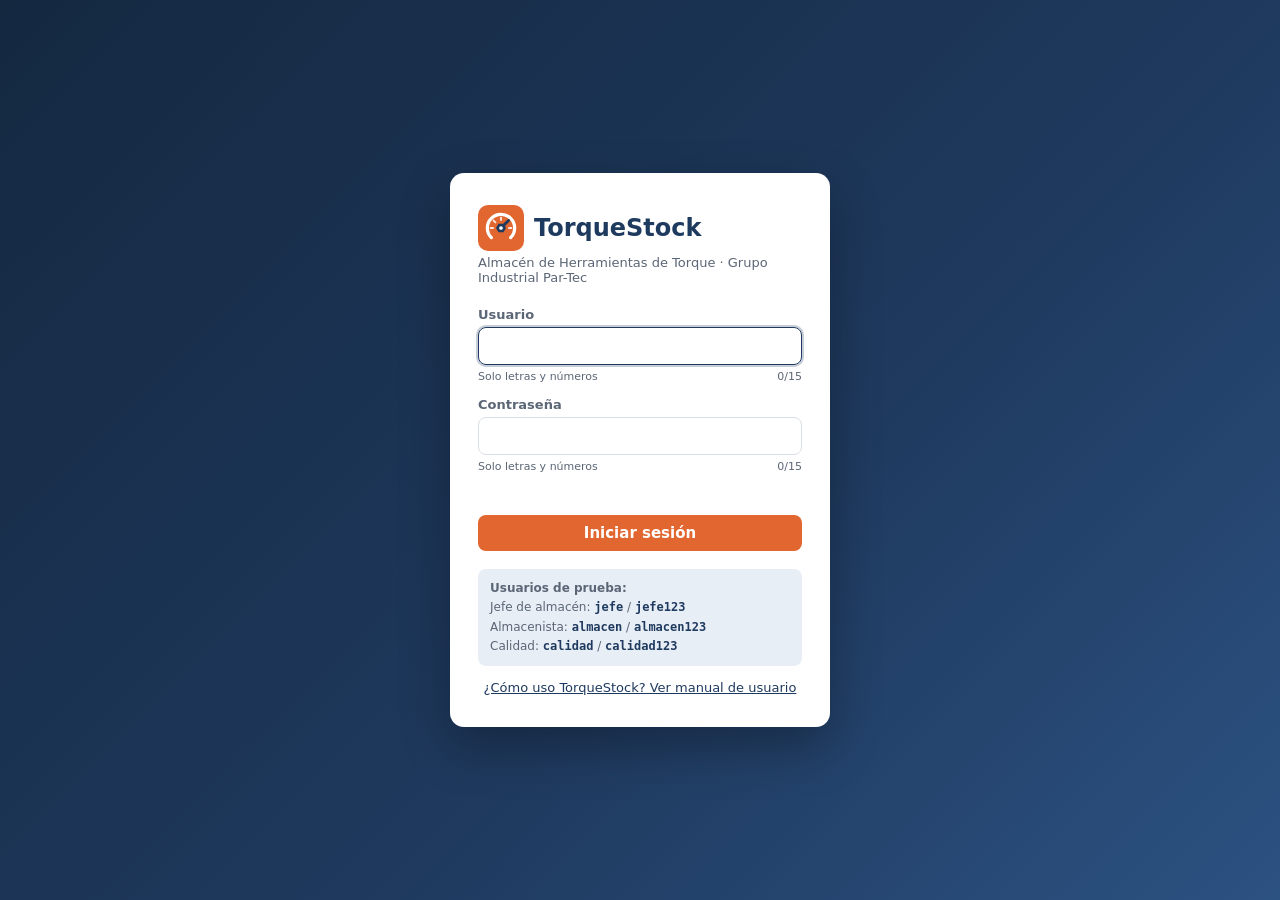
==== frontend/index.html @ dfb52f2a "Acerca del proyecto solo para el Jefe de almacén - Nuevo permiso "acerca" en usuarios.json (solo Adm" ====
<!DOCTYPE html>
<html lang="es">
<head>
  <meta charset="UTF-8">
  <meta name="viewport" content="width=device-width, initial-scale=1.0, viewport-fit=cover">
  <meta name="theme-color" content="#1f3a5f">
  <meta name="mobile-web-app-capable" content="yes">
  <meta name="apple-mobile-web-app-capable" content="yes">
  <meta name="apple-mobile-web-app-title" content="TorqueStock">
  <link rel="icon" type="image/svg+xml" href="img/logo.svg">
  <title>TorqueStock — Iniciar sesión</title>
  <link rel="manifest" href="manifest.json">
  <link rel="apple-touch-icon" href="img/apple-touch-icon.png">
  <link rel="stylesheet" href="css/styles.css">
</head>
<body>
  <main class="login-pagina">
    <form class="login-caja" id="formLogin" novalidate>
      <div class="login-logo">
        <img class="logo" src="img/logo.svg" alt="" width="46" height="46">
        <h1>TorqueStock</h1>
      </div>
      <p class="login-sub">Almacén de Herramientas de Torque · Grupo Industrial Par-Tec</p>

      <div class="campo">
        <label for="usuario">Usuario</label>
        <input id="usuario" type="text" maxlength="15" autocomplete="username" autofocus>
        <span class="ayuda"><span>Solo letras y números</span><span id="contUsuario">0/15</span></span>
      </div>
      <div class="campo">
        <label for="clave">Contraseña</label>
        <input id="clave" type="password" maxlength="15" autocomplete="current-password">
        <span class="ayuda"><span>Solo letras y números</span><span id="contClave">0/15</span></span>
      </div>
      <div class="error-form" id="errorLogin"></div>
      <button class="btn btn-naranja btn-bloque" type="submit">Iniciar sesión</button>

      <div class="login-demo">
        <strong>Usuarios de prueba:</strong><br>
        Jefe de almacén: <code>jefe</code> / <code>jefe123</code><br>
        Almacenista: <code>almacen</code> / <code>almacen123</code><br>
        Calidad: <code>calidad</code> / <code>calidad123</code>
      </div>
      <a class="enlace-ayuda" href="ayuda.html">¿Cómo uso TorqueStock? Ver manual de usuario</a>
    </form>
  </main>

  <script src="js/datos.js"></script>
  <script src="js/sesion.js"></script>
  <script>
    // Si ya hay sesión activa, entra directo al panel
    if (Sesion.actual()) window.location.replace("panel.html");

    const MAX = 15;
    const VALIDO = /^[A-Za-z0-9]+$/;          // solo letras y números
    const NO_PERMITIDOS = /[^A-Za-z0-9]/g;

    const usuario = document.getElementById("usuario");
    const clave = document.getElementById("clave");
    const error = document.getElementById("errorLogin");

    // Filtra en vivo: quita caracteres especiales y corta a 15
    function filtrar(input, contador) {
      const original = input.value;
      const limpio = original.replace(NO_PERMITIDOS, "").slice(0, MAX);
      if (limpio !== original) {
        input.value = limpio;
        error.textContent = "Solo se permiten letras y números (sin espacios, acentos ni símbolos).";
      } else if (error.textContent.startsWith("Solo se permiten")) {
        error.textContent = "";
      }
      input.classList.remove("invalido");
      document.getElementById(contador).textContent = `${input.value.length}/${MAX}`;
    }
    usuario.addEventListener("input", () => filtrar(usuario, "contUsuario"));
    clave.addEventListener("input", () => filtrar(clave, "contClave"));

    // Devuelve el mensaje de error del campo, o "" si es válido
    function validarCampo(input, nombre) {
      const v = input.value;
      let msg = "";
      if (!v) msg = `Ingresa ${nombre}.`;
      else if (v.length > MAX) msg = `El campo ${nombre} no puede tener más de ${MAX} caracteres.`;
      else if (!VALIDO.test(v)) msg = `El campo ${nombre} solo puede tener letras y números.`;
      input.classList.toggle("invalido", !!msg);
      return msg;
    }

    // Enter en "Usuario": si es válido pasa a "Contraseña"; si no, muestra el error y se queda ahí
    usuario.addEventListener("keydown", (e) => {
      if (e.key !== "Enter") return;
      e.preventDefault();
      const msg = validarCampo(usuario, "usuario");
      if (msg) {
        error.textContent = msg;
        usuario.focus();
        return;
      }
      error.textContent = "";
      clave.focus();
    });
    // Enter en "Contraseña" envía el formulario (comportamiento normal) y se valida abajo

    document.getElementById("formLogin").addEventListener("submit", async (e) => {
      e.preventDefault();

      // Los usuarios vienen de backend/data/usuarios.json: espera a que se carguen
      try { await DB.listo; } catch (err) { return; }   // si fallan, ya se muestra un aviso

      // RNF-05: validar campos antes de enviar
      const msgUsuario = validarCampo(usuario, "usuario");
      const msgClave = validarCampo(clave, "contraseña");
      if (msgUsuario || msgClave) {
        error.textContent = msgUsuario || msgClave;
        (msgUsuario ? usuario : clave).focus();   // regresa al campo con error
        return;
      }

      const u = DB.autenticar(usuario.value, clave.value);
      if (!u) {
        error.textContent = "Usuario o contraseña incorrectos.";
        clave.value = "";
        clave.focus();
        return;
      }
      Sesion.iniciar(u);
      window.location.href = "panel.html";
    });
  </script>
  <script src="js/pwa.js"></script>
</body>
</html>
---- frontend/css/styles.css ----
/* =========================================================
   TorqueStock — Hoja de estilos (RNF-04: diseño responsivo)
   Sin dependencias externas: funciona sin internet (RNF-03)
   ========================================================= */

:root {
  --azul: #1f3a5f;
  --azul-osc: #142840;
  --azul-claro: #e8eef6;
  --naranja: #e2662f;
  --gris-fondo: #f3f5f8;
  --gris-borde: #d9dee6;
  --gris-texto: #5b6676;
  --texto: #1d2733;
  --verde: #1e8e4e;
  --verde-bg: #e3f5ea;
  --amarillo: #a66b00;
  --amarillo-bg: #fff3d1;
  --rojo: #c0362c;
  --rojo-bg: #fde6e4;
  --radio: 10px;
  --sombra: 0 1px 3px rgba(20, 40, 64, .08), 0 4px 14px rgba(20, 40, 64, .06);
}

* { box-sizing: border-box; }

html, body {
  margin: 0;
  font-family: "Segoe UI", system-ui, -apple-system, Roboto, Arial, sans-serif;
  color: var(--texto);
  background: var(--gris-fondo);
  font-size: 15px;
}

h1, h2, h3 { margin: 0; }
button, input, select { font: inherit; }

/* ---------- Botones ---------- */
.btn {
  display: inline-flex; align-items: center; justify-content: center; gap: 6px;
  border: 1px solid transparent; border-radius: 8px;
  padding: 8px 14px; cursor: pointer; font-weight: 600;
  transition: background .15s, opacity .15s;
  white-space: nowrap; text-decoration: none;
}
.btn:disabled { opacity: .45; cursor: not-allowed; }
.btn-primario { background: var(--azul); color: #fff; }
.btn-primario:hover:not(:disabled) { background: var(--azul-osc); }
.btn-naranja { background: var(--naranja); color: #fff; }
.btn-naranja:hover:not(:disabled) { background: #c9531f; }
.btn-verde { background: var(--verde); color: #fff; }
.btn-verde:hover:not(:disabled) { background: #176f3d; }
.btn-borde { background: #fff; border-color: var(--gris-borde); color: var(--texto); }
.btn-borde:hover:not(:disabled) { background: var(--azul-claro); }
.btn-sm { padding: 5px 10px; font-size: 13px; }
.btn-bloque { width: 100%; }

/* ---------- Formularios ---------- */
.campo { display: flex; flex-direction: column; gap: 5px; margin-bottom: 14px; }
.campo label { font-weight: 600; font-size: 13px; color: var(--gris-texto); }
.campo input, .campo select, .campo textarea {
  border: 1px solid var(--gris-borde); border-radius: 8px;
  padding: 9px 11px; background: #fff; color: var(--texto);
}
.campo input:focus, .campo select:focus, .campo textarea:focus {
  outline: 2px solid rgba(31, 58, 95, .25); border-color: var(--azul);
}
.campo input.invalido, .campo select.invalido, .campo textarea.invalido { border-color: var(--rojo); background: #fff8f7; }
.ayuda { display: flex; justify-content: space-between; font-size: 11px; color: var(--gris-texto); }
.fila-campos { display: grid; grid-template-columns: 1fr 1fr; gap: 12px; }
.error-form { color: var(--rojo); font-size: 13px; min-height: 18px; margin: 4px 0 10px; }

/* ---------- Login (RF-01) ---------- */
.login-pagina {
  min-height: 100vh; display: grid; place-items: center; padding: 20px;
  background: linear-gradient(135deg, var(--azul-osc), var(--azul) 60%, #2c5282);
}
.login-caja {
  width: 100%; max-width: 380px; background: #fff; border-radius: 14px;
  padding: 32px 28px; box-shadow: 0 20px 50px rgba(0, 0, 0, .3);
}
.login-logo { display: flex; align-items: center; gap: 10px; margin-bottom: 4px; }
.login-logo .logo { width: 46px; height: 46px; display: block; flex-shrink: 0; }
.login-logo h1 { font-size: 24px; color: var(--azul); }
.login-sub { color: var(--gris-texto); margin: 0 0 22px; font-size: 13px; }
.login-demo {
  margin-top: 18px; padding: 10px 12px; background: var(--azul-claro);
  border-radius: 8px; font-size: 12px; color: var(--gris-texto); line-height: 1.6;
}
.login-demo code { color: var(--azul); font-weight: 600; }

/* ---------- Estructura principal ---------- */
.barra-sup {
  background: var(--azul); color: #fff; position: sticky; top: 0; z-index: 10;
  box-shadow: 0 2px 12px rgba(0, 0, 0, .18);
}
/* Mismo ancho que el contenido de la página, para que todo quede alineado */
.barra-contenido {
  max-width: 1280px; margin: 0 auto; padding: 0 22px; height: 66px;
  display: flex; align-items: center; justify-content: space-between; gap: 24px;
}
.marca { display: flex; align-items: center; gap: 12px; min-width: 0; }
.marca .logo { width: 38px; height: 38px; display: block; flex-shrink: 0; }
.marca-texto { display: flex; flex-direction: column; line-height: 1.15; min-width: 0; }
.marca-texto strong { font-size: 19px; font-weight: 700; letter-spacing: .2px; }
.marca-texto small { font-size: 12px; opacity: .7; white-space: nowrap; overflow: hidden; text-overflow: ellipsis; }

.usuario-info { display: flex; align-items: center; gap: 4px; }
.nav-enlaces { display: flex; align-items: center; gap: 2px; }
.nav-enlace {
  display: inline-flex; align-items: center; gap: 7px; padding: 8px 12px; border-radius: 8px;
  background: none; border: 1px solid transparent; color: rgba(255, 255, 255, .82);
  font: inherit; font-size: 14px; font-weight: 600; text-decoration: none; cursor: pointer; white-space: nowrap;
  transition: background .12s, color .12s;
}
.nav-enlace:hover { background: rgba(255, 255, 255, .1); color: #fff; }
.nav-enlace:focus-visible { outline: 2px solid #ffb48a; outline-offset: 1px; }
.nav-enlace svg { width: 18px; height: 18px; flex-shrink: 0; }
.nav-enlace.salir { border-color: rgba(255, 255, 255, .28); margin-left: 6px; }
.nav-enlace.salir:hover { background: rgba(255, 255, 255, .12); border-color: rgba(255, 255, 255, .5); }
.separador-v { width: 1px; height: 30px; background: rgba(255, 255, 255, .2); margin: 0 12px; }

.usuario-bloque { display: flex; align-items: center; gap: 10px; }
.avatar {
  width: 36px; height: 36px; border-radius: 50%; display: grid; place-items: center; flex-shrink: 0;
  background: rgba(255, 255, 255, .14); color: #fff;
}
.avatar svg { width: 19px; height: 19px; }
.usuario-textos { display: flex; flex-direction: column; line-height: 1.2; }
.usuario-textos .nombre { font-size: 14px; font-weight: 600; white-space: nowrap; }
.usuario-textos .rol { font-size: 12px; color: #ffb48a; white-space: nowrap; }

.contenedor { max-width: 1280px; margin: 0 auto; padding: 22px; }

/* ---------- Tarjetas KPI (RF-08) ---------- */
.kpis { display: grid; grid-template-columns: repeat(4, 1fr); gap: 16px; margin-bottom: 22px; }
.kpi {
  background: #fff; border-radius: var(--radio); padding: 16px 18px; box-shadow: var(--sombra);
  border-left: 5px solid var(--azul); cursor: pointer; transition: transform .12s;
}
.kpi:hover { transform: translateY(-2px); }
.kpi .titulo { font-size: 13px; color: var(--gris-texto); font-weight: 600; }
.kpi .valor { font-size: 32px; font-weight: 800; margin-top: 4px; }
.kpi.disp { border-left-color: var(--verde); }
.kpi.disp .valor { color: var(--verde); }
.kpi.prest { border-left-color: var(--naranja); }
.kpi.prest .valor { color: var(--naranja); }
.kpi.venc { border-left-color: var(--rojo); }
.kpi.venc .valor { color: var(--rojo); }

/* ---------- Paneles ---------- */
.rejilla { display: grid; grid-template-columns: 1fr 340px; gap: 22px; align-items: start; }
.panel { background: #fff; border-radius: var(--radio); box-shadow: var(--sombra); overflow: hidden; }
.panel-cab {
  display: flex; align-items: center; justify-content: space-between; gap: 12px; flex-wrap: wrap;
  padding: 14px 18px; border-bottom: 1px solid var(--gris-borde);
}
.panel-cab h2 { font-size: 17px; color: var(--azul); }
.panel-cuerpo { padding: 16px 18px; }

/* ---------- Buscador y filtros (RF-03) ---------- */
.herramientas-barra { display: flex; gap: 10px; flex-wrap: wrap; padding: 14px 18px; border-bottom: 1px solid var(--gris-borde); }
.buscador {
  flex: 1; min-width: 220px; border: 1px solid var(--gris-borde); border-radius: 8px;
  padding: 9px 12px 9px 34px; background: #fff url("data:image/svg+xml,%3Csvg xmlns='http://www.w3.org/2000/svg' width='16' height='16' fill='%235b6676' viewBox='0 0 16 16'%3E%3Cpath d='M11.7 10.3a6.5 6.5 0 1 0-1.4 1.4l3.6 3.6 1.4-1.4-3.6-3.6zM6.5 11a4.5 4.5 0 1 1 0-9 4.5 4.5 0 0 1 0 9z'/%3E%3C/svg%3E") no-repeat 11px center;
}
.filtros { display: flex; gap: 6px; flex-wrap: wrap; }
.filtro {
  border: 1px solid var(--gris-borde); background: #fff; border-radius: 20px;
  padding: 6px 12px; cursor: pointer; font-size: 13px; font-weight: 600; color: var(--gris-texto);
}
.filtro.activo { background: var(--azul); border-color: var(--azul); color: #fff; }

/* ---------- Tabla ---------- */
.tabla-envoltura { overflow-x: auto; }
table { width: 100%; border-collapse: collapse; }
th, td { padding: 11px 14px; text-align: left; border-bottom: 1px solid #edf0f4; font-size: 14px; vertical-align: middle; }
th { background: #f8fafc; font-size: 12px; text-transform: uppercase; letter-spacing: .4px; color: var(--gris-texto); }
tbody tr:hover { background: #fafbfd; }
td .codigo { font-family: Consolas, monospace; font-weight: 700; color: var(--azul); }
td .sub { display: block; font-size: 12px; color: var(--gris-texto); }
.acciones { display: flex; gap: 6px; flex-wrap: wrap; }
.vacio { text-align: center; color: var(--gris-texto); padding: 30px; }
.contador-res { font-size: 13px; color: var(--gris-texto); }

/* ---------- Etiquetas: semáforo y estado (RF-06) ---------- */
.etiqueta {
  display: inline-flex; align-items: center; gap: 6px;
  padding: 3px 10px; border-radius: 20px; font-size: 12px; font-weight: 700; white-space: nowrap;
}
.etiqueta::before { content: ""; width: 8px; height: 8px; border-radius: 50%; background: currentColor; }
.sem-verde { background: var(--verde-bg); color: var(--verde); }
.sem-amarillo { background: var(--amarillo-bg); color: var(--amarillo); }
.sem-rojo { background: var(--rojo-bg); color: var(--rojo); }
.est-disponible { background: var(--verde-bg); color: var(--verde); }
.est-prestamo { background: #fdeee6; color: #b4501f; }

/* ---------- Bitácora ---------- */
.bitacora { list-style: none; margin: 0; padding: 0; max-height: 560px; overflow-y: auto; }
.bitacora li { padding: 11px 18px; border-bottom: 1px solid #edf0f4; font-size: 13px; }
.bitacora .mov-tipo { font-weight: 700; }
.bitacora .mov-fecha { color: var(--gris-texto); font-size: 12px; }
.mov-Préstamo { color: #b4501f; }
.mov-Devolución { color: var(--verde); }
.mov-Alta { color: var(--azul); }
.mov-Recalibración { color: #6b3fa0; }
.mov-Reparación { color: #7a5b00; }
.mov-Reincorporación { color: #0f7a6c; }
.mov-Baja { color: #555; }

/* ---------- Modal ---------- */
.modal-fondo {
  position: fixed; inset: 0; background: rgba(15, 25, 40, .5);
  display: none; align-items: center; justify-content: center; padding: 16px; z-index: 50;
}
.modal-fondo.abierto { display: flex; }
.modal { background: #fff; border-radius: 12px; width: 100%; max-width: 480px; box-shadow: 0 20px 50px rgba(0, 0, 0, .3); }
.modal-cab { padding: 16px 20px; border-bottom: 1px solid var(--gris-borde); display: flex; justify-content: space-between; align-items: center; }
.modal-cab h3 { font-size: 17px; color: var(--azul); }
.modal-cerrar { background: none; border: none; font-size: 22px; cursor: pointer; color: var(--gris-texto); }
.modal-cuerpo { padding: 18px 20px 6px; }
.modal-pie { padding: 12px 20px 18px; display: flex; justify-content: flex-end; gap: 8px; }
.resumen-herr { background: var(--azul-claro); border-radius: 8px; padding: 10px 12px; margin-bottom: 14px; font-size: 13px; }

/* ---------- Avisos ---------- */
.aviso {
  position: fixed; bottom: 20px; right: 20px; z-index: 60;
  background: var(--texto); color: #fff; padding: 12px 18px; border-radius: 8px;
  box-shadow: var(--sombra); opacity: 0; transform: translateY(10px); transition: .25s; pointer-events: none;
  max-width: 360px;
}
.aviso.visible { opacity: 1; transform: none; }
.aviso.ok { background: var(--verde); }
.aviso.error { background: var(--rojo); }

.oculto { display: none !important; }

/* ---------- Responsivo (RNF-04) ---------- */
@media (max-width: 1100px) {
  .rejilla { grid-template-columns: 1fr; }
}
@media (max-width: 760px) {
  .kpis { grid-template-columns: repeat(2, 1fr); }
  .contenedor { padding: 14px; }
  .fila-campos { grid-template-columns: 1fr; }
  th, td { padding: 9px 10px; }
}

/* ---------- Manual de usuario ---------- */
.manual { display: grid; grid-template-columns: 250px 1fr; gap: 22px; align-items: start; }
.manual-indice { position: sticky; top: 82px; }
.manual-indice ol { margin: 0; padding: 12px 18px 14px 36px; line-height: 2; font-size: 14px; }
.manual-indice a { color: var(--azul); text-decoration: none; }
.manual-indice a:hover { text-decoration: underline; }
.manual-contenido { display: flex; flex-direction: column; gap: 18px; }
.manual-contenido section { scroll-margin-top: 80px; }
.manual-contenido p, .manual-contenido li, .manual-contenido dd { line-height: 1.6; }
.manual-contenido .panel-cuerpo > :first-child { margin-top: 0; }
.manual-contenido .btn { pointer-events: none; vertical-align: middle; }
.pasos li { margin-bottom: 6px; }
.lista-semaforo { list-style: none; padding: 0; }
.lista-semaforo li { margin-bottom: 10px; }
.lista-semaforo .etiqueta { min-width: 100px; margin-right: 8px; }
.nota { background: var(--amarillo-bg); border-left: 4px solid var(--amarillo); padding: 9px 12px; border-radius: 6px; font-size: 14px; }
.rol-chip { display: inline-block; background: var(--azul-claro); color: var(--azul); font-size: 12px; font-weight: 700; padding: 3px 10px; border-radius: 20px; }
tr.mi-rol td { background: #fff8ec; }
tr.mi-rol td:first-child::after { content: "  ← tu rol"; color: var(--naranja); font-weight: 700; font-size: 12px; }
kbd { background: #eef1f5; border: 1px solid var(--gris-borde); border-bottom-width: 2px; border-radius: 4px; padding: 1px 6px; font-size: 12px; font-family: inherit; }
.faq dt { font-weight: 700; margin-top: 12px; }
.faq dd { margin: 4px 0 0; color: var(--gris-texto); }
.manual-pie { text-align: center; color: var(--gris-texto); font-size: 12px; }
.enlace-ayuda { display: block; text-align: center; margin-top: 14px; font-size: 13px; color: var(--azul); }
@media (max-width: 900px) {
  .manual { grid-template-columns: 1fr; }
  .manual-indice { position: static; }
}

/* ---------- Ampliación: estados, alertas, ficha ---------- */
.campo textarea { resize: vertical; font: inherit; }
.btn-rojo { background: var(--rojo); color: #fff; }
.btn-rojo:hover:not(:disabled) { background: #9c2a22; }
.btn-rojo-borde { background: #fff; border-color: #efb7b2; color: var(--rojo); }
.btn-rojo-borde:hover:not(:disabled) { background: var(--rojo-bg); }
.texto-rojo { color: var(--rojo) !important; font-weight: 700; }

.kpis-6 { grid-template-columns: repeat(6, 1fr); }
.kpis-6 .valor { font-size: 28px; }
.kpi.rep { border-left-color: #b88a00; }
.kpi.rep .valor { color: #8a6800; }
.kpi.ext { border-left-color: #7d1f1a; }
.kpi.ext .valor { color: #7d1f1a; }

.est-reparacion { background: #fff3d1; color: #7a5b00; }
.est-baja { background: #e6e8ec; color: #555; }

.alerta {
  background: var(--rojo-bg); border: 1px solid #efb7b2; color: #7d1f1a;
  padding: 12px 16px; border-radius: var(--radio); margin-bottom: 18px; cursor: pointer; font-size: 14px;
}
.alerta:hover { background: #fbd8d4; }
tr.fila-alerta td { background: #fff6f5; }
tr.fila-baja td { color: #888; }

.modal-ancho { max-width: 820px; max-height: 92vh; display: flex; flex-direction: column; }
.modal-ancho .modal-cuerpo { overflow-y: auto; }
.ficha-datos { display: grid; grid-template-columns: repeat(4, 1fr); gap: 12px; margin-bottom: 14px; font-size: 14px; }
.ficha-datos .sub { display: block; font-size: 12px; color: var(--gris-texto); margin-bottom: 3px; }
.ficha-acciones { display: flex; flex-wrap: wrap; gap: 8px; padding: 12px; background: var(--azul-claro); border-radius: 8px; }
.ficha-sub { margin: 18px 0 8px; color: var(--azul); font-size: 15px; }
.ficha-historial { max-height: 300px; overflow-y: auto; border: 1px solid var(--gris-borde); border-radius: 8px; }
.ficha-historial th { position: sticky; top: 0; }
.ficha-historial td, .ficha-historial th { font-size: 13px; padding: 8px 10px; }

/* ---------- Reportes ---------- */
.reporte-grid { display: grid; grid-template-columns: repeat(3, 1fr); gap: 18px; margin-bottom: 22px; }
.barras { list-style: none; margin: 0; padding: 14px 18px; }
.barras li { display: grid; grid-template-columns: 1fr 34px; gap: 4px 10px; font-size: 13px; margin-bottom: 10px; }
.barras .barra { grid-column: 1 / -1; height: 8px; background: #edf0f4; border-radius: 4px; overflow: hidden; }
.barras .barra span { display: block; height: 100%; background: var(--azul); border-radius: 4px; }
.barras b { text-align: right; }
.filtros-reporte { display: flex; gap: 10px; flex-wrap: wrap; align-items: end; padding: 14px 18px; border-bottom: 1px solid var(--gris-borde); }
.filtros-reporte .campo { margin: 0; min-width: 150px; }
.botonera { display: flex; gap: 8px; flex-wrap: wrap; }
.seccion-reporte { margin-bottom: 22px; }
.encabezado-impresion { display: none; }

/* ---------- Acerca del proyecto ---------- */
.acerca-grid { display: grid; grid-template-columns: 1fr 1fr; gap: 18px; margin-bottom: 18px; }
.acerca dl { display: grid; grid-template-columns: 170px 1fr; gap: 8px 12px; margin: 0; font-size: 14px; }
.acerca dt { font-weight: 700; color: var(--gris-texto); }
.acerca dd { margin: 0; }
.acerca table td, .acerca table th { font-size: 13px; vertical-align: top; }
.check { color: var(--verde); font-weight: 700; }

@media (max-width: 1100px) {
  .kpis-6 { grid-template-columns: repeat(3, 1fr); }
  .reporte-grid { grid-template-columns: 1fr 1fr; }
}
@media (max-width: 760px) {
  .kpis-6 { grid-template-columns: repeat(2, 1fr); }
  .ficha-datos, .reporte-grid, .acerca-grid { grid-template-columns: 1fr; }
  .acerca dl { grid-template-columns: 1fr; }
}

/* ---------- Impresión (reportes para auditoría) ---------- */
@media print {
  .barra-sup, .no-imprimir, .aviso { display: none !important; }
  body { background: #fff; }
  .contenedor { max-width: none; padding: 0; }
  .panel { box-shadow: none; border: 1px solid #ccc; break-inside: avoid; }
  .encabezado-impresion { display: block; margin-bottom: 14px; }
  .reporte-grid { grid-template-columns: repeat(3, 1fr); }
  .tabla-envoltura { overflow: visible; }
  .manual { display: block; }                 /* manual impreso: sin índice lateral, a todo lo ancho */
  .manual-indice { display: none; }
  .manual-contenido { gap: 12px; }
}
.rejilla-mitad { grid-template-columns: 1fr 1fr; }
@media (max-width: 1100px) { .rejilla-mitad { grid-template-columns: 1fr; } }

/* =========================================================
   Celular: tablas como tarjetas, botones táctiles, menú compacto
   ========================================================= */
.solo-movil { display: none; }
td.m-titulo { display: none; }

@media (max-width: 760px) {
  body { font-size: 15px; -webkit-text-size-adjust: 100%; }
  /* iOS no hace zoom si los campos miden 16px */
  input, select, textarea, .buscador { font-size: 16px !important; }

  /* Barra superior: logo y usuario arriba; menú abajo */
  .barra-contenido {
    height: auto; flex-wrap: wrap; gap: 6px 10px;
    padding: max(10px, env(safe-area-inset-top)) 12px 8px;
  }
  .marca { flex: 1 1 auto; }
  .marca .logo { width: 34px; height: 34px; }
  .marca-texto strong { font-size: 17px; }
  .usuario-info { display: contents; }               /* sus partes se acomodan en la barra */
  .separador-v { display: none; }
  .usuario-bloque { order: 1; gap: 8px; }
  .usuario-textos .nombre { display: none; }
  .avatar { width: 30px; height: 30px; }
  .avatar svg { width: 16px; height: 16px; }
  .nav-enlace.salir { order: 2; margin-left: 0; padding: 7px 9px; }
  .nav-enlace.salir span { display: none; }          /* solo el ícono; el título dice "Cerrar sesión" */
  .marca-texto small { display: none; }
  .nav-enlaces { order: 3; }
  /* Con usuario (panel y reportes) el menú baja a su propio renglón */
  .usuario-info:has(.usuario-bloque) .nav-enlaces {
    width: 100%; padding-top: 6px; border-top: 1px solid rgba(255, 255, 255, .14);
    overflow-x: auto; -webkit-overflow-scrolling: touch;
  }
  .nav-enlace { padding: 7px 10px; font-size: 13px; }

  .contenedor { padding: 12px; }
  .kpi { padding: 12px 14px; }
  .kpi .titulo { font-size: 12px; }
  .kpis-6 .valor, .kpi .valor { font-size: 26px; }
  .kpis { gap: 10px; margin-bottom: 14px; }
  .alerta { font-size: 13px; padding: 10px 12px; }

  /* Filtros en una sola fila deslizable */
  .herramientas-barra { padding: 12px; }
  .filtros { flex-wrap: nowrap; overflow-x: auto; width: 100%; padding-bottom: 4px; -webkit-overflow-scrolling: touch; }
  .filtro { flex-shrink: 0; padding: 8px 14px; }
  .panel-cab { padding: 12px 14px; }
  .panel-cab .acciones { width: 100%; }
  .panel-cab .acciones .btn { flex: 1; }

  /* Botones más grandes para el dedo */
  .btn { min-height: 40px; }
  .btn-sm { min-height: 36px; padding: 7px 12px; font-size: 14px; }

  /* Tablas → tarjetas */
  table.tabla-movil thead { display: none; }
  table.tabla-movil, table.tabla-movil tbody, table.tabla-movil tr, table.tabla-movil td { display: block; width: 100%; }
  table.tabla-movil tr { border-bottom: 8px solid var(--gris-fondo); padding: 12px 14px; }
  table.tabla-movil td { border: none; padding: 4px 0; font-size: 14px; }
  table.tabla-movil td[data-label] { position: relative; padding-left: 112px; min-height: 26px; }
  table.tabla-movil td[data-label]::before { content: attr(data-label); position: absolute; left: 0; top: 6px; width: 104px; font-size: 12px; font-weight: 700; color: var(--gris-texto); }
  table.tabla-movil td.m-titulo, table.tabla-movil td.m-cab { display: block; font-size: 15px; }
  table.tabla-movil td.m-nombre { font-weight: 600; padding-bottom: 6px; }
  table.tabla-movil td.m-acciones { padding-top: 10px; }
  table.tabla-movil td.m-acciones .acciones { display: grid; grid-template-columns: 1fr 1fr; }
  table.tabla-movil td.solo-escritorio { display: none; }
  table.tabla-movil td.vacio { text-align: center; }
  .ficha-historial { max-height: none; border: none; }

  /* Modales a pantalla completa abajo, estilo app */
  .modal-fondo { align-items: flex-end; padding: 0; }
  .modal, .modal-ancho { max-width: 100%; border-radius: 16px 16px 0 0; max-height: 92vh; display: flex; flex-direction: column; }
  .modal-cuerpo { overflow-y: auto; }
  .modal-pie { padding-bottom: max(18px, env(safe-area-inset-bottom)); }
  .modal-pie .btn { flex: 1; }
  .ficha-datos { grid-template-columns: 1fr 1fr; }
  .ficha-acciones .btn { flex: 1 1 45%; }

  .aviso { left: 12px; right: 12px; bottom: auto; top: max(12px, env(safe-area-inset-top)); max-width: none; text-align: center; transform: translateY(-10px); z-index: 70; }
  .aviso.visible { transform: none; }

  /* Login */
  .login-caja { padding: 26px 20px; }

  /* Reportes */
  .botonera { width: 100%; }
  .botonera .btn { flex: 1 1 45%; }
  .filtros-reporte .campo { flex: 1 1 45%; min-width: 0; }
  .barras { padding: 12px 14px; }

  /* Manual */
  .manual-indice ol { columns: 2; font-size: 13px; }
}
.manual > *, .rejilla > *, .acerca-grid > * { min-width: 0; }
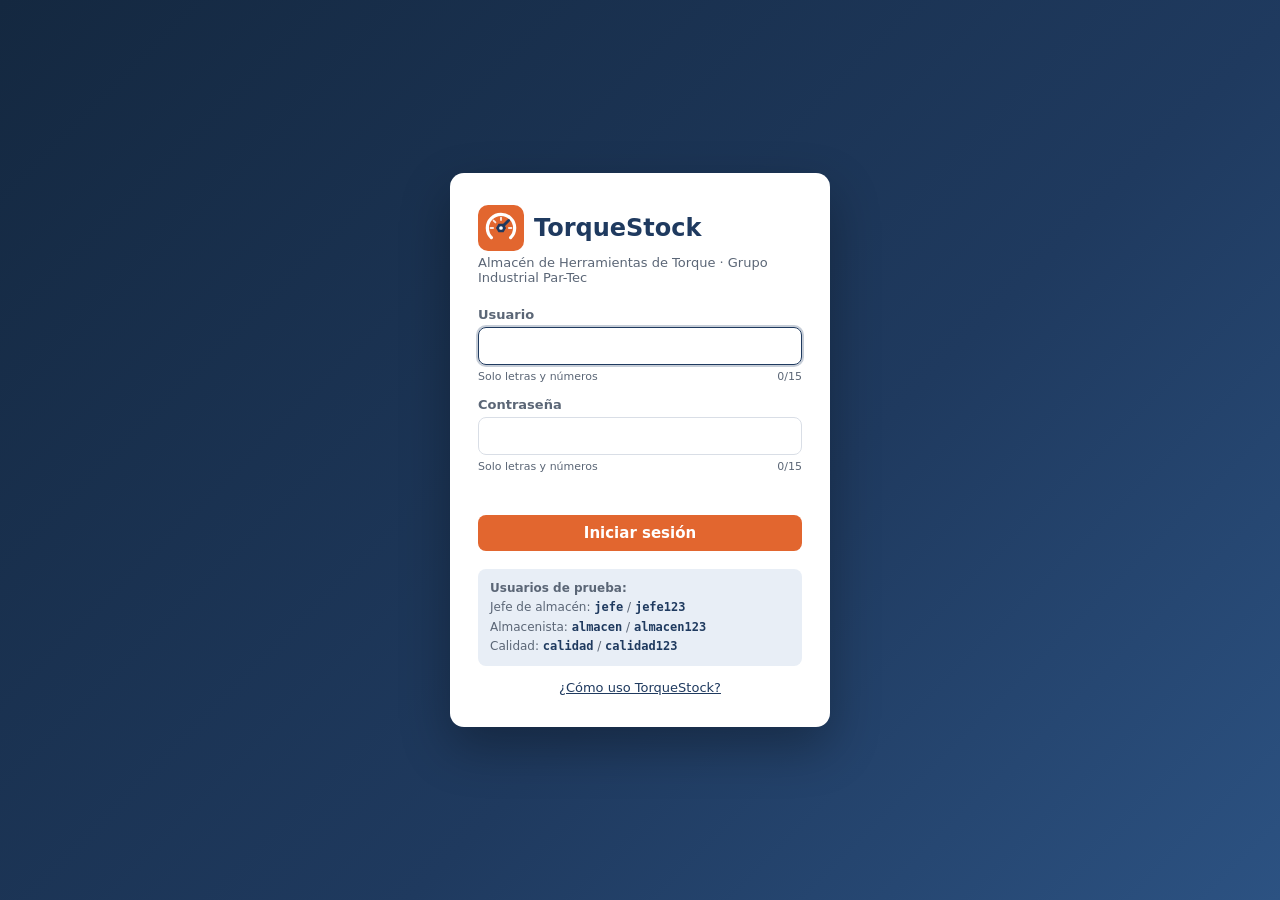
==== commit fc51780d: "Texto más corto en el enlace al manual del login Co-Authored-By: Claude Opus 5.5 <noreply@anthropic." ====
--- a/frontend/index.html
+++ b/frontend/index.html
@@ -41,7 +41,7 @@
         Almacenista: <code>almacen</code> / <code>almacen123</code><br>
         Calidad: <code>calidad</code> / <code>calidad123</code>
       </div>
-      <a class="enlace-ayuda" href="ayuda.html">¿Cómo uso TorqueStock? Ver manual de usuario</a>
+      <a class="enlace-ayuda" href="ayuda.html">¿Cómo uso TorqueStock?</a>
     </form>
   </main>
 
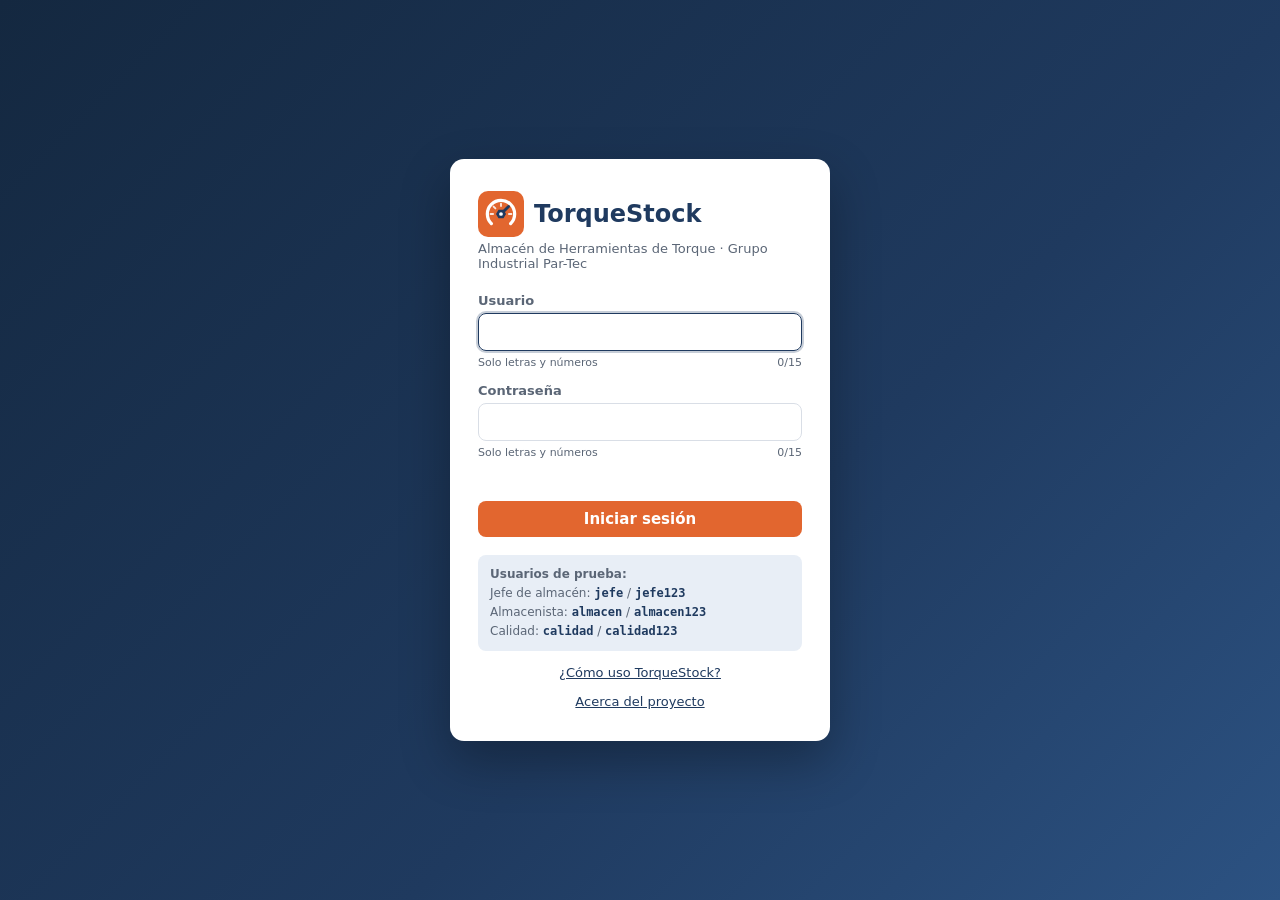
==== commit 1adcfd0c: "Regresar Acerca del proyecto al login - Sin sesión se puede consultar la ficha del proyecto - Con se" ====
--- a/frontend/index.html
+++ b/frontend/index.html
@@ -42,6 +42,7 @@
         Calidad: <code>calidad</code> / <code>calidad123</code>
       </div>
       <a class="enlace-ayuda" href="ayuda.html">¿Cómo uso TorqueStock?</a>
+      <a class="enlace-ayuda" href="acerca.html">Acerca del proyecto</a>
     </form>
   </main>
 
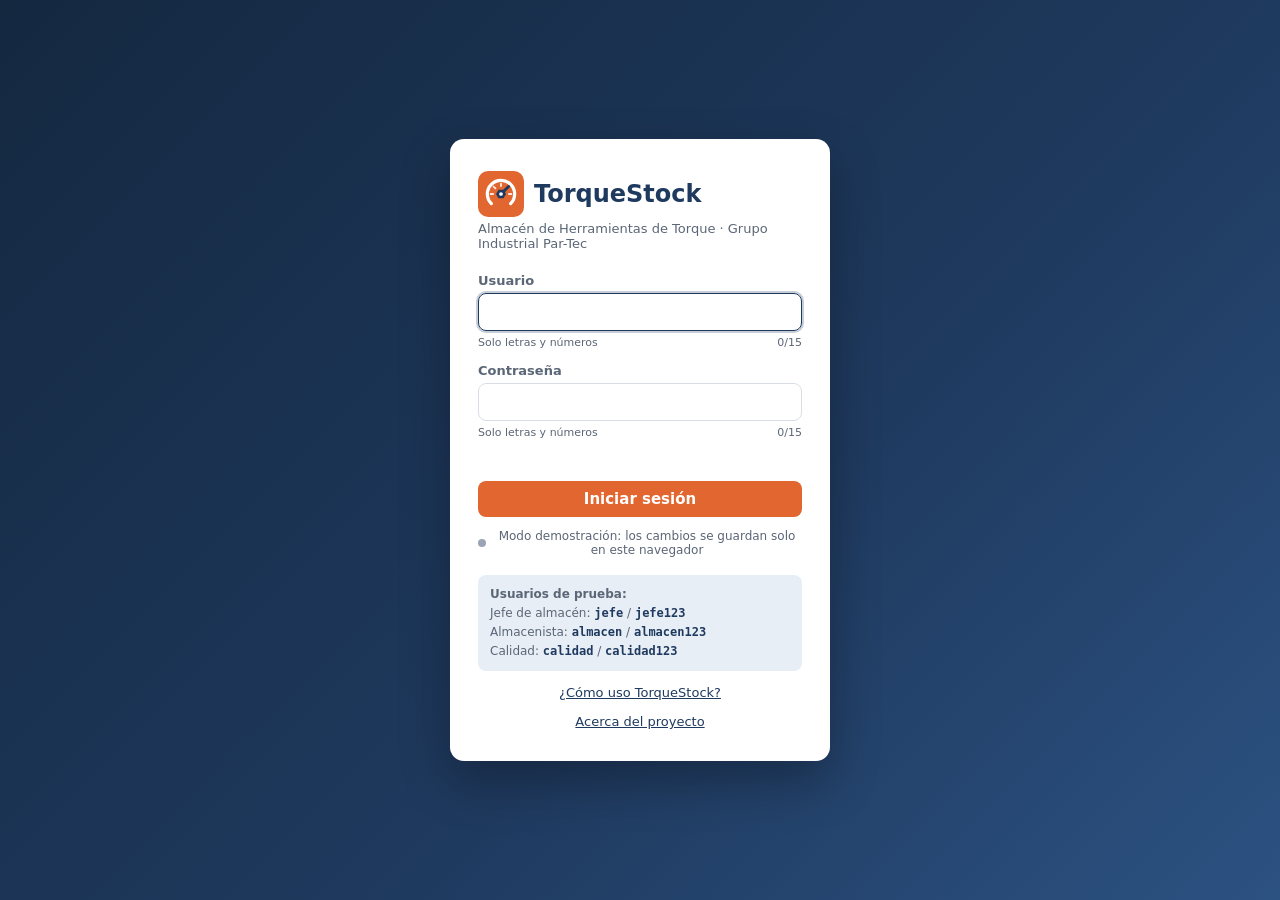
==== commit 7a853914: "Servidor del almacén con base de datos compartida - backend/servidor.py: servidor en Python (solo bi" ====
--- a/frontend/index.html
+++ b/frontend/index.html
@@ -34,6 +34,7 @@
       </div>
       <div class="error-form" id="errorLogin"></div>
       <button class="btn btn-naranja btn-bloque" type="submit">Iniciar sesión</button>
+      <p class="login-modo" id="loginModo" hidden></p>
 
       <div class="login-demo">
         <strong>Usuarios de prueba:</strong><br>
@@ -46,6 +47,7 @@
     </form>
   </main>
 
+  <script src="js/cifrado.js"></script>
   <script src="js/datos.js"></script>
   <script src="js/sesion.js"></script>
   <script>
@@ -102,6 +104,17 @@
     });
     // Enter en "Contraseña" envía el formulario (comportamiento normal) y se valida abajo
 
+    // Indica si la página está conectada al servidor del almacén o en modo demostración
+    DB.listo.then(() => {
+      const modo = document.getElementById("loginModo");
+      const servidor = DB.modo === "servidor";
+      modo.className = `login-modo ${servidor ? "conectado" : "demo"}`;
+      modo.textContent = servidor
+        ? "Conectado al servidor del almacén"
+        : "Modo demostración: los cambios se guardan solo en este navegador";
+      modo.hidden = false;
+    }).catch(() => {});
+
     document.getElementById("formLogin").addEventListener("submit", async (e) => {
       e.preventDefault();
 
@@ -117,7 +130,16 @@
         return;
       }
 
-      const u = DB.autenticar(usuario.value, clave.value);
+      const boton = e.submitter || document.querySelector("#formLogin button[type=submit]");
+      boton.disabled = true;
+      boton.textContent = "Verificando…";
+      await new Promise((r) => requestAnimationFrame(() => setTimeout(r, 0)));   // deja que se vea el mensaje
+      let u;
+      try { u = await DB.autenticar(usuario.value, clave.value); }
+      catch (err) { error.textContent = err.message; }   // p. ej. sin conexión con el servidor
+      boton.disabled = false;
+      boton.textContent = "Iniciar sesión";
+      if (u === undefined) return;
       if (!u) {
         error.textContent = "Usuario o contraseña incorrectos.";
         clave.value = "";
--- a/frontend/css/styles.css
+++ b/frontend/css/styles.css
@@ -88,6 +88,20 @@
   border-radius: 8px; font-size: 12px; color: var(--gris-texto); line-height: 1.6;
 }
 .login-demo code { color: var(--azul); font-weight: 600; }
+.login-modo {
+  margin: 12px 0 0; font-size: 12px; text-align: center; color: var(--gris-texto);
+  display: flex; align-items: center; justify-content: center; gap: 6px;
+}
+.login-modo::before { content: ""; width: 8px; height: 8px; border-radius: 50%; background: #9aa5b4; flex: none; }
+.login-modo.conectado { color: #1e7a46; }
+.login-modo.conectado::before { background: #22a35a; }
+
+/* Aviso fijo cuando se pierde la conexión con el servidor del almacén */
+.aviso-conexion {
+  position: fixed; left: 0; right: 0; bottom: 0; z-index: 80;
+  background: #b42318; color: #fff; text-align: center; font-size: 14px; font-weight: 600;
+  padding: 10px 16px calc(10px + env(safe-area-inset-bottom));
+}
 
 /* ---------- Estructura principal ---------- */
 .barra-sup {
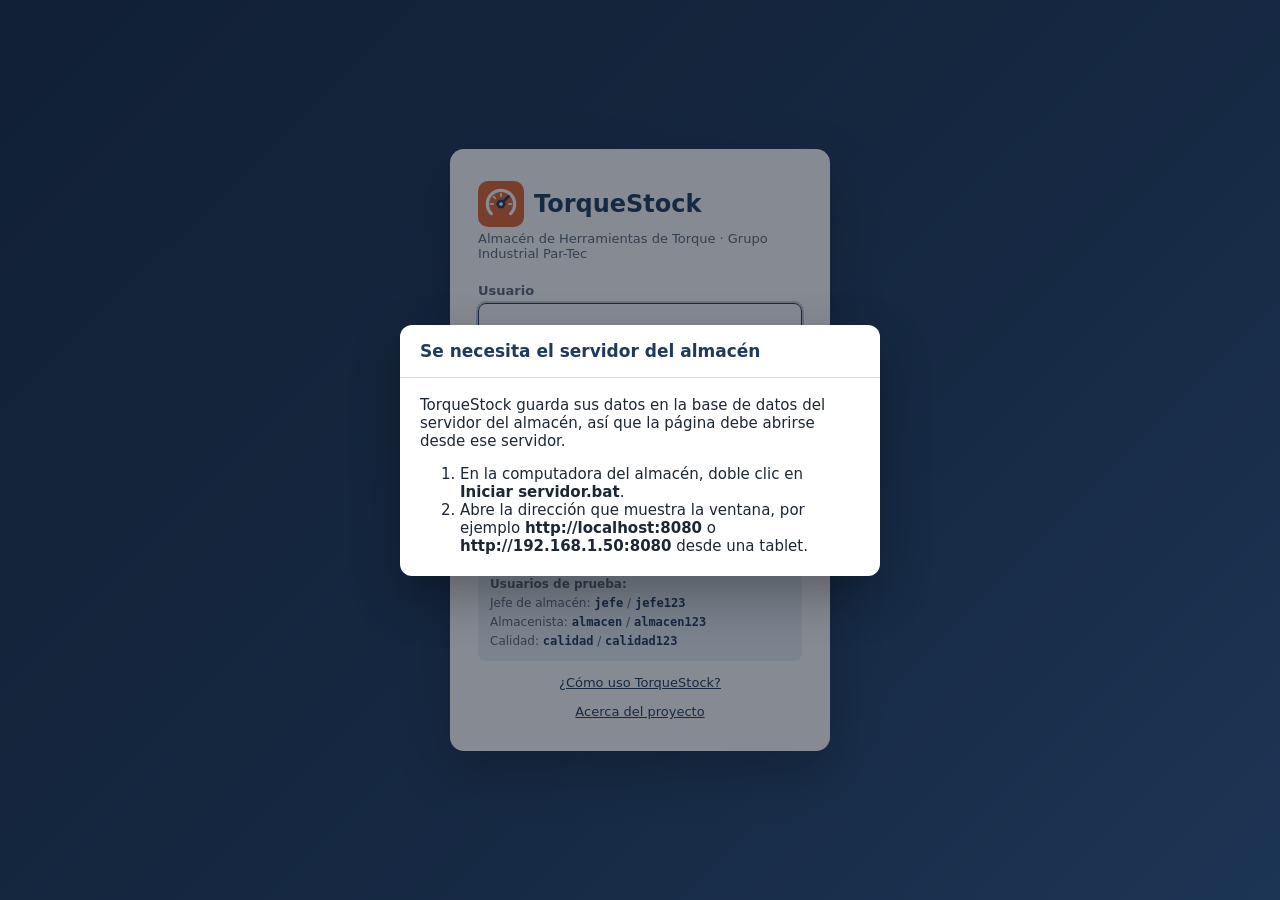
==== commit c63d4a34: "Todo en SQLite: se eliminan los archivos JSON - Usuarios, roles, permisos, líneas, categorías y conf" ====
--- a/frontend/index.html
+++ b/frontend/index.html
@@ -47,7 +47,6 @@
     </form>
   </main>
 
-  <script src="js/cifrado.js"></script>
   <script src="js/datos.js"></script>
   <script src="js/sesion.js"></script>
   <script>
@@ -104,21 +103,18 @@
     });
     // Enter en "Contraseña" envía el formulario (comportamiento normal) y se valida abajo
 
-    // Indica si la página está conectada al servidor del almacén o en modo demostración
+    // Confirma que la página está conectada al servidor del almacén
     DB.listo.then(() => {
       const modo = document.getElementById("loginModo");
-      const servidor = DB.modo === "servidor";
-      modo.className = `login-modo ${servidor ? "conectado" : "demo"}`;
-      modo.textContent = servidor
-        ? "Conectado al servidor del almacén"
-        : "Modo demostración: los cambios se guardan solo en este navegador";
+      modo.className = "login-modo conectado";
+      modo.textContent = "Conectado al servidor del almacén";
       modo.hidden = false;
     }).catch(() => {});
 
     document.getElementById("formLogin").addEventListener("submit", async (e) => {
       e.preventDefault();
 
-      // Los usuarios vienen de backend/data/usuarios.json: espera a que se carguen
+      // Espera a que la página termine de conectarse con el servidor
       try { await DB.listo; } catch (err) { return; }   // si fallan, ya se muestra un aviso
 
       // RNF-05: validar campos antes de enviar
@@ -133,7 +129,9 @@
       const boton = e.submitter || document.querySelector("#formLogin button[type=submit]");
       boton.disabled = true;
       boton.textContent = "Verificando…";
-      await new Promise((r) => requestAnimationFrame(() => setTimeout(r, 0)));   // deja que se vea el mensaje
+      // Deja que se vea el mensaje. Si el navegador pausa el dibujado (pestaña en segundo plano),
+      // el temporizador de respaldo sigue de todos modos para que el login nunca se quede atorado.
+      await new Promise((r) => { requestAnimationFrame(() => setTimeout(r, 0)); setTimeout(r, 100); });
       let u;
       try { u = await DB.autenticar(usuario.value, clave.value); }
       catch (err) { error.textContent = err.message; }   // p. ej. sin conexión con el servidor
